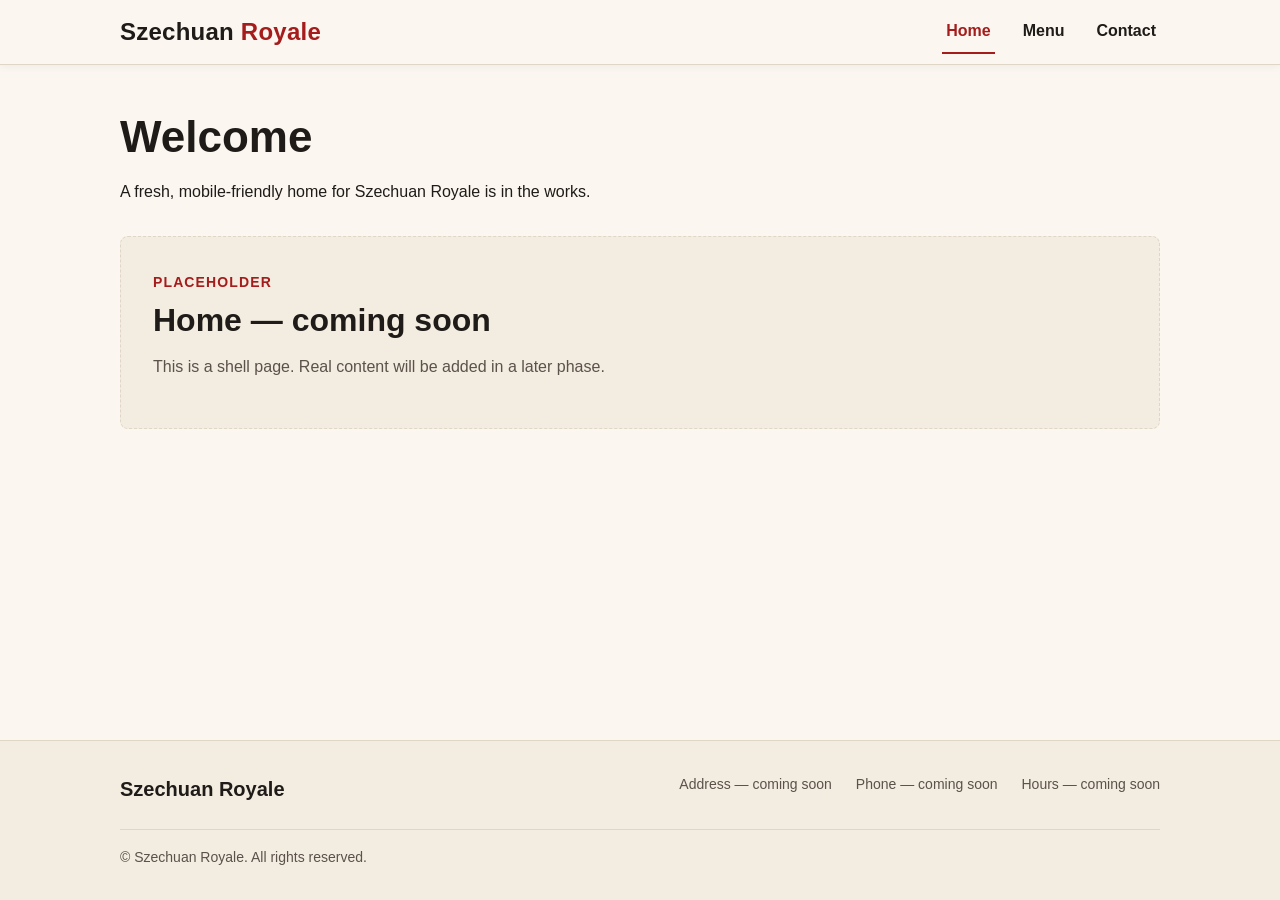
==== runs/szechuan-B1-1/index.html @ 6fc58c72 "feat(01-01): add design-token stylesheet and Home shell page - styles.css: :root CSS custom properti" ====
<!DOCTYPE html>
<html lang="en">
<head>
  <meta charset="UTF-8">
  <meta name="viewport" content="width=device-width, initial-scale=1.0">
  <title>Szechuan Royale — Home</title>
  <meta name="description" content="Szechuan Royale — a modern, mobile-friendly site (shell in progress).">
  <link rel="stylesheet" href="styles.css">
</head>
<body>
  <!-- ===== SHARED CHROME: HEADER/NAV (edit-all-three: keep byte-identical
       across index.html, menu.html, contact.html except the active link) ===== -->
  <header class="site-header">
    <div class="container site-header__inner">
      <a class="wordmark" href="index.html">Szechuan <span class="wordmark__accent">Royale</span></a>
      <button
        type="button"
        id="nav-toggle"
        class="nav-toggle"
        aria-controls="nav-menu"
        aria-expanded="false"
        aria-label="Open navigation menu">
        <span class="nav-toggle__bars" aria-hidden="true"></span>
      </button>
      <nav aria-label="Primary">
        <ul id="nav-menu" class="nav-menu">
          <li><a class="nav-menu__link is-active" href="index.html" aria-current="page">Home</a></li>
          <li><a class="nav-menu__link" href="menu.html">Menu</a></li>
          <li><a class="nav-menu__link" href="contact.html">Contact</a></li>
        </ul>
      </nav>
    </div>
  </header>
  <!-- ===== END SHARED CHROME: HEADER/NAV ===== -->

  <main class="site-main">
    <div class="container">
      <div class="page-intro">
        <h1>Welcome</h1>
        <p>A fresh, mobile-friendly home for Szechuan Royale is in the works.</p>
      </div>
      <section class="placeholder" aria-label="Home content placeholder">
        <span class="placeholder__label">Placeholder</span>
        <h2>Home — coming soon</h2>
        <p>This is a shell page. Real content will be added in a later phase.</p>
      </section>
    </div>
  </main>

  <!-- ===== SHARED CHROME: FOOTER (edit-all-three: keep byte-identical
       across index.html, menu.html, contact.html) ===== -->
  <footer class="site-footer">
    <div class="container site-footer__inner">
      <div class="site-footer__wordmark">Szechuan Royale</div>
      <ul class="site-footer__slots">
        <li class="site-footer__slot">Address — coming soon</li>
        <li class="site-footer__slot">Phone — coming soon</li>
        <li class="site-footer__slot">Hours — coming soon</li>
      </ul>
      <p class="site-footer__copyright">&copy; Szechuan Royale. All rights reserved.</p>
    </div>
  </footer>
  <!-- ===== END SHARED CHROME: FOOTER ===== -->

  <script src="nav.js"></script>
</body>
</html>
---- runs/szechuan-B1-1/styles.css ----
/* ==========================================================================
   Szechuan Royale — shared stylesheet (Phase 1 shell)
   Single design-system source: color / type / spacing tokens as CSS custom
   properties (D-04). System font stack only — no network webfont (D-03).
   Every later phase inherits these tokens; no hard-coded one-off values.
   ========================================================================== */

/* --------------------------------------------------------------------------
   Design tokens (:root) — color, type scale, spacing
   Palette: deep Szechuan red accent over warm neutrals (D-02). Red reserved
   for emphasis (links, accents, future CTA), not large fills.
   Contrast (WCAG AA, normal text needs >= 4.5:1):
     --color-text  #1f1b18 on --color-surface #fbf7f0  -> ~15.4:1  PASS
     --color-text  #1f1b18 on --color-surface-2 #f3ece0 -> ~13.9:1  PASS
     --color-accent #a51c1c on --color-surface #fbf7f0  -> ~6.6:1   PASS
     --color-surface #fbf7f0 on --color-accent #a51c1c  -> ~6.6:1   PASS (accent bg + light text)
     --color-muted #5a524b on --color-surface #fbf7f0   -> ~7.4:1   PASS
   -------------------------------------------------------------------------- */
:root {
  /* Color group */
  --color-accent: #a51c1c;          /* deep Szechuan red — emphasis only */
  --color-accent-strong: #7d1414;   /* darker red for hover/active */
  --color-surface: #fbf7f0;         /* warm off-white / cream page surface */
  --color-surface-2: #f3ece0;       /* slightly deeper warm neutral (footer, panels) */
  --color-text: #1f1b18;            /* near-black charcoal text */
  --color-muted: #5a524b;           /* muted warm gray for secondary text */
  --color-border: #e0d6c6;          /* subtle warm border/neutral */
  --color-on-accent: #fbf7f0;       /* light text placed on the red accent */

  /* Type scale group — system stack only (D-03), modular ~1.2 steps */
  --font-body: -apple-system, BlinkMacSystemFont, "Segoe UI", Roboto, Helvetica,
    Arial, "Noto Sans", sans-serif, "Apple Color Emoji", "Segoe UI Emoji";
  --font-display: "Segoe UI", -apple-system, BlinkMacSystemFont, Roboto,
    Helvetica, Arial, sans-serif;

  --text-sm: 0.875rem;   /* 14px */
  --text-base: 1rem;     /* 16px */
  --text-lg: 1.25rem;    /* 20px */
  --text-xl: 1.5rem;     /* 24px */
  --text-2xl: 2rem;      /* 32px */
  --text-3xl: 2.75rem;   /* 44px */
  --leading-tight: 1.15;
  --leading-normal: 1.6;

  /* Spacing scale group (rem, ~4px base grid) */
  --space-1: 0.25rem;
  --space-2: 0.5rem;
  --space-3: 0.75rem;
  --space-4: 1rem;
  --space-5: 1.5rem;
  --space-6: 2rem;
  --space-8: 3rem;

  /* Layout / misc tokens */
  --radius: 8px;
  --max-content: 68rem;
  --header-height: 4rem;
  --shadow-header: 0 1px 0 var(--color-border), 0 2px 8px rgba(31, 27, 24, 0.06);
}

/* --------------------------------------------------------------------------
   Base / reset
   -------------------------------------------------------------------------- */
*,
*::before,
*::after {
  box-sizing: border-box;
}

html {
  -webkit-text-size-adjust: 100%;
}

body {
  margin: 0;
  min-height: 100vh;
  display: flex;
  flex-direction: column;
  font-family: var(--font-body);
  font-size: var(--text-base);
  line-height: var(--leading-normal);
  color: var(--color-text);
  background-color: var(--color-surface);
}

h1,
h2,
h3 {
  font-family: var(--font-display);
  line-height: var(--leading-tight);
  color: var(--color-text);
  margin: 0 0 var(--space-4);
}

h1 {
  font-size: var(--text-3xl);
}

h2 {
  font-size: var(--text-2xl);
}

p {
  margin: 0 0 var(--space-4);
}

a {
  color: var(--color-accent);
  text-decoration: none;
}

a:hover,
a:focus {
  color: var(--color-accent-strong);
  text-decoration: underline;
}

:focus-visible {
  outline: 3px solid var(--color-accent);
  outline-offset: 2px;
}

img {
  max-width: 100%;
  height: auto;
}

/* Shared content container */
.container {
  width: 100%;
  max-width: var(--max-content);
  margin-inline: auto;
  padding-inline: var(--space-5);
}

/* --------------------------------------------------------------------------
   Sticky header + desktop nav (D-05): wordmark left, links inline right
   -------------------------------------------------------------------------- */
.site-header {
  position: sticky;
  top: 0;
  z-index: 100;
  background-color: var(--color-surface);
  box-shadow: var(--shadow-header);
}

.site-header__inner {
  display: flex;
  align-items: center;
  justify-content: space-between;
  gap: var(--space-4);
  min-height: var(--header-height);
  padding-block: var(--space-2);
}

.wordmark {
  font-family: var(--font-display);
  font-size: var(--text-xl);
  font-weight: 700;
  letter-spacing: 0.01em;
  color: var(--color-text);
  text-decoration: none;
  white-space: nowrap;
}

.wordmark:hover,
.wordmark:focus {
  color: var(--color-accent);
  text-decoration: none;
}

.wordmark__accent {
  color: var(--color-accent);
}

/* Hamburger toggle button — hidden on desktop, shown on mobile (Task 3) */
.nav-toggle {
  display: none;
  align-items: center;
  justify-content: center;
  width: 2.75rem;
  height: 2.75rem;
  padding: 0;
  border: 1px solid var(--color-border);
  border-radius: var(--radius);
  background-color: var(--color-surface);
  color: var(--color-text);
  cursor: pointer;
}

.nav-toggle:hover {
  border-color: var(--color-accent);
}

.nav-toggle__bars,
.nav-toggle__bars::before,
.nav-toggle__bars::after {
  display: block;
  width: 1.25rem;
  height: 2px;
  background-color: currentColor;
  content: "";
}

.nav-toggle__bars {
  position: relative;
}

.nav-toggle__bars::before {
  position: absolute;
  top: -6px;
}

.nav-toggle__bars::after {
  position: absolute;
  top: 6px;
}

/* Nav menu — inline list on desktop */
.nav-menu {
  display: flex;
  align-items: center;
  gap: var(--space-5);
  margin: 0;
  padding: 0;
  list-style: none;
}

.nav-menu__link {
  display: inline-block;
  padding: var(--space-2) var(--space-1);
  font-size: var(--text-base);
  font-weight: 600;
  color: var(--color-text);
  text-decoration: none;
  border-bottom: 2px solid transparent;
}

.nav-menu__link:hover,
.nav-menu__link:focus {
  color: var(--color-accent);
  text-decoration: none;
  border-bottom-color: var(--color-border);
}

/* Active-page indication (D-08) — driven by aria-current + .is-active */
.nav-menu__link.is-active,
.nav-menu__link[aria-current="page"] {
  color: var(--color-accent);
  border-bottom-color: var(--color-accent);
}

/* --------------------------------------------------------------------------
   Main content
   -------------------------------------------------------------------------- */
.site-main {
  flex: 1 0 auto;
  padding-block: var(--space-8);
}

.page-intro {
  margin-bottom: var(--space-6);
}

.placeholder {
  padding: var(--space-6);
  border: 1px dashed var(--color-border);
  border-radius: var(--radius);
  background-color: var(--color-surface-2);
  color: var(--color-muted);
}

.placeholder__label {
  display: inline-block;
  margin-bottom: var(--space-2);
  font-size: var(--text-sm);
  font-weight: 700;
  text-transform: uppercase;
  letter-spacing: 0.08em;
  color: var(--color-accent);
}

/* --------------------------------------------------------------------------
   Footer scaffold (D-12 / D-13) — wordmark + copyright + placeholder slots.
   NO real address / phone / hours here in Phase 1.
   -------------------------------------------------------------------------- */
.site-footer {
  flex-shrink: 0;
  margin-top: var(--space-8);
  padding-block: var(--space-6);
  background-color: var(--color-surface-2);
  border-top: 1px solid var(--color-border);
  color: var(--color-muted);
  font-size: var(--text-sm);
}

.site-footer__inner {
  display: flex;
  flex-wrap: wrap;
  gap: var(--space-5);
  justify-content: space-between;
}

.site-footer__wordmark {
  font-family: var(--font-display);
  font-size: var(--text-lg);
  font-weight: 700;
  color: var(--color-text);
}

.site-footer__slots {
  display: flex;
  flex-wrap: wrap;
  gap: var(--space-5);
  margin: 0;
  padding: 0;
  list-style: none;
}

.site-footer__slot {
  min-width: 8rem;
}

.site-footer__copyright {
  width: 100%;
  margin: 0;
  padding-top: var(--space-4);
  border-top: 1px solid var(--color-border);
}
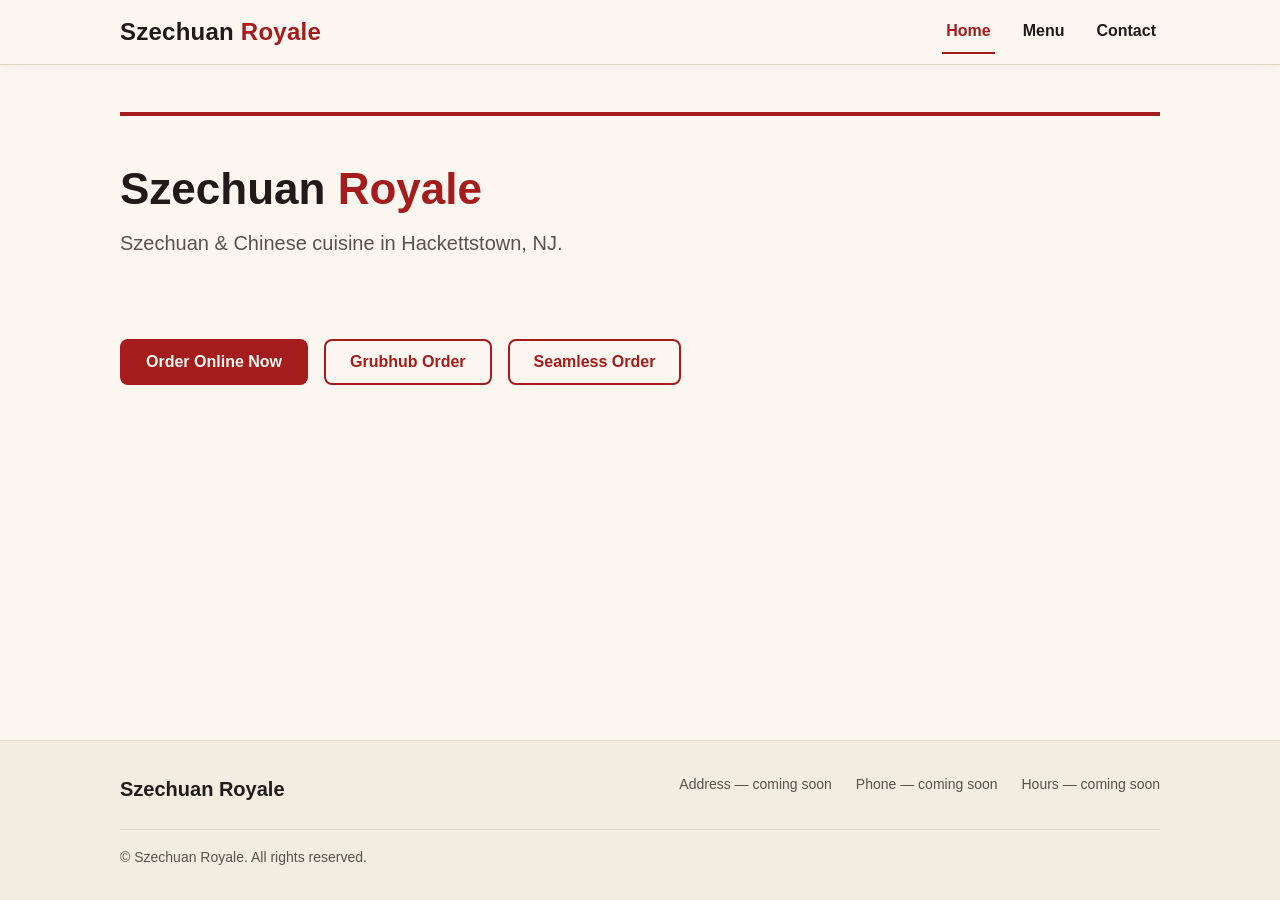
==== commit 4dd572fe: "feat(02-01): add home hero + verified ordering CTA (smoke-check GREEN) - index.html <main>: CSS-only" ====
--- a/runs/szechuan-B1-1/index.html
+++ b/runs/szechuan-B1-1/index.html
@@ -35,14 +35,20 @@
 
   <main class="site-main">
     <div class="container">
-      <div class="page-intro">
-        <h1>Welcome</h1>
-        <p>A fresh, mobile-friendly home for Szechuan Royale is in the works.</p>
-      </div>
-      <section class="placeholder" aria-label="Home content placeholder">
-        <span class="placeholder__label">Placeholder</span>
-        <h2>Home — coming soon</h2>
-        <p>This is a shell page. Real content will be added in a later phase.</p>
+      <section class="hero">
+        <h1 class="hero__title">Szechuan <span class="accent">Royale</span></h1>
+        <p class="hero__tagline">Szechuan &amp; Chinese cuisine in Hackettstown, NJ.</p>
+      </section>
+      <section class="cta-group" aria-label="Order online">
+        <a class="btn btn--primary"
+           href="https://order.mealkeyway.com/merchant/697a4f754551584c38385230584f427631595a526e413d3d/main"
+           target="_blank" rel="noopener noreferrer">Order Online Now<span class="u-visually-hidden"> (opens in a new tab)</span></a>
+        <a class="btn btn--secondary"
+           href="https://www.grubhub.com/restaurant/szechuan-royale-470-schooleys-mountain-rd-ste-3-hackettstown/402532?utm_source=google&amp;utm_medium=organic&amp;utm_campaign=place-action-link"
+           target="_blank" rel="noopener noreferrer">Grubhub Order<span class="u-visually-hidden"> (opens in a new tab)</span></a>
+        <a class="btn btn--secondary"
+           href="https://www.seamless.com/menu/szechuan-royale-470-schooleys-mountain-rd-ste-3-hackettstown/402532?utm_source=google&amp;utm_medium=organic&amp;utm_campaign=place-action-link"
+           target="_blank" rel="noopener noreferrer">Seamless Order<span class="u-visually-hidden"> (opens in a new tab)</span></a>
       </section>
     </div>
   </main>
--- a/runs/szechuan-B1-1/styles.css
+++ b/runs/szechuan-B1-1/styles.css
@@ -327,3 +327,178 @@
   padding-top: var(--space-4);
   border-top: 1px solid var(--color-border);
 }
+
+/* --------------------------------------------------------------------------
+   Responsive states (SITE-02) — mobile hamburger vs. desktop inline nav.
+   Breakpoint: 720px. Below it the nav collapses; above it links are inline.
+
+   Progressive enhancement (D-06): the collapsed/hidden state depends on the
+   `.js-nav` class that nav.js adds to <body> only when JS runs. With JS
+   DISABLED, `.js-nav` is never set, so at mobile width the links stay visible
+   (stacked) and remain fully reachable — navigation never requires JS.
+   -------------------------------------------------------------------------- */
+@media (max-width: 720px) {
+  .site-header__inner {
+    flex-wrap: wrap;
+  }
+
+  /* No-JS baseline at mobile width: menu is a visible, stacked list;
+     the toggle button stays hidden (it would do nothing without JS). */
+  .nav-menu {
+    flex-basis: 100%;
+    flex-direction: column;
+    align-items: flex-start;
+    gap: 0;
+    margin-top: var(--space-2);
+    border-top: 1px solid var(--color-border);
+  }
+
+  .nav-menu__link {
+    display: block;
+    width: 100%;
+    padding: var(--space-3) var(--space-1);
+    border-bottom: 2px solid transparent;
+  }
+
+  /* JS enabled: reveal the hamburger and collapse the menu by default,
+     opening only when nav.js sets .is-open (paired with aria-expanded). */
+  .js-nav .nav-toggle {
+    display: inline-flex;
+  }
+
+  .js-nav .nav-menu {
+    display: none;
+  }
+
+  .js-nav .nav-menu.is-open {
+    display: flex;
+  }
+
+  /* Ordering CTA stacks full-width on narrow viewports so the primary CTA
+     stays reachable and above the fold at ~375px (D-05, Pitfall 4). */
+  .cta-group {
+    flex-direction: column;
+    align-items: stretch;
+  }
+
+  .btn {
+    text-align: center;
+  }
+
+  /* Keep the hero compact on mobile so the primary CTA does not fall below
+     the fold (constrain padding via spacing tokens). */
+  .hero {
+    padding-block: var(--space-6);
+  }
+}
+
+/* Desktop: ensure the toggle never shows and links stay inline. */
+@media (min-width: 721px) {
+  .nav-toggle {
+    display: none;
+  }
+
+  .nav-menu {
+    display: flex;
+  }
+}
+
+/* --------------------------------------------------------------------------
+   Phase 2 — Home hero + reusable ordering CTA button component (D-01/D-04/D-06)
+   CSS-only (no imagery, no JS). Built entirely from the :root design tokens
+   above — no new hex/px literals (utility clip-rect mechanics excepted).
+   -------------------------------------------------------------------------- */
+
+/* CSS-only hero: warm-neutral surface with a deep-red accent band. Body/hero
+   text stays dark on the cream surface for AA; the red is an accent, not a
+   large fill behind text (D-03). */
+.hero {
+  padding-block: var(--space-8);
+  margin-bottom: var(--space-6);
+  background-color: var(--color-surface);
+  border-top: 4px solid var(--color-accent);
+}
+
+.hero__title {
+  font-size: var(--text-3xl);
+  font-family: var(--font-display);
+  margin-bottom: var(--space-3);
+}
+
+/* Accent word mirrors the header wordmark treatment (.wordmark__accent). */
+.hero__title .accent {
+  color: var(--color-accent);
+}
+
+.hero__tagline {
+  color: var(--color-muted);
+  font-size: var(--text-lg);
+  margin-bottom: 0;
+}
+
+/* Reusable button component (D-06) — consumed by the three ordering anchors
+   and reused by Phase 3 (MENU-02). Token-only values. */
+.btn {
+  display: inline-block;
+  padding: var(--space-3) var(--space-5);
+  border: 2px solid transparent;
+  border-radius: var(--radius);
+  font-family: var(--font-display);
+  font-size: var(--text-base);
+  font-weight: 700;
+  line-height: var(--leading-tight);
+  text-decoration: none;
+}
+
+/* Primary: filled deep-red with light text — the one verified light-on-red
+   pair (~6.6:1 AA PASS). */
+.btn--primary {
+  background-color: var(--color-accent);
+  color: var(--color-on-accent);
+}
+
+.btn--primary:hover,
+.btn--primary:focus {
+  background-color: var(--color-accent-strong);
+  color: var(--color-on-accent);
+  text-decoration: none;
+}
+
+/* Secondary: accent text + accent border on the LIGHT surface — never light
+   text on a pale tint (Pitfall 1). Accent-on-cream ~6.6:1 AA PASS. */
+.btn--secondary {
+  background-color: var(--color-surface);
+  color: var(--color-accent);
+  border-color: var(--color-accent);
+}
+
+.btn--secondary:hover,
+.btn--secondary:focus {
+  color: var(--color-accent-strong);
+  border-color: var(--color-accent-strong);
+  text-decoration: none;
+}
+
+/* CTA row: primary first, wraps on narrow viewports (stacks in the 720px
+   block above). */
+.cta-group {
+  display: flex;
+  flex-wrap: wrap;
+  gap: var(--space-4);
+  margin-top: var(--space-6);
+}
+
+/* Visually-hidden utility (WCAG G201 "(opens in a new tab)" hint). Standard
+   1px clip-rect / sr-only pattern — utility mechanics, not design tokens. */
+.u-visually-hidden {
+  position: absolute;
+  width: 1px;
+  height: 1px;
+  margin: -1px;
+  padding: 0;
+  border: 0;
+  overflow: hidden;
+  clip: rect(0 0 0 0);
+  clip-path: inset(50%);
+  white-space: nowrap;
+}
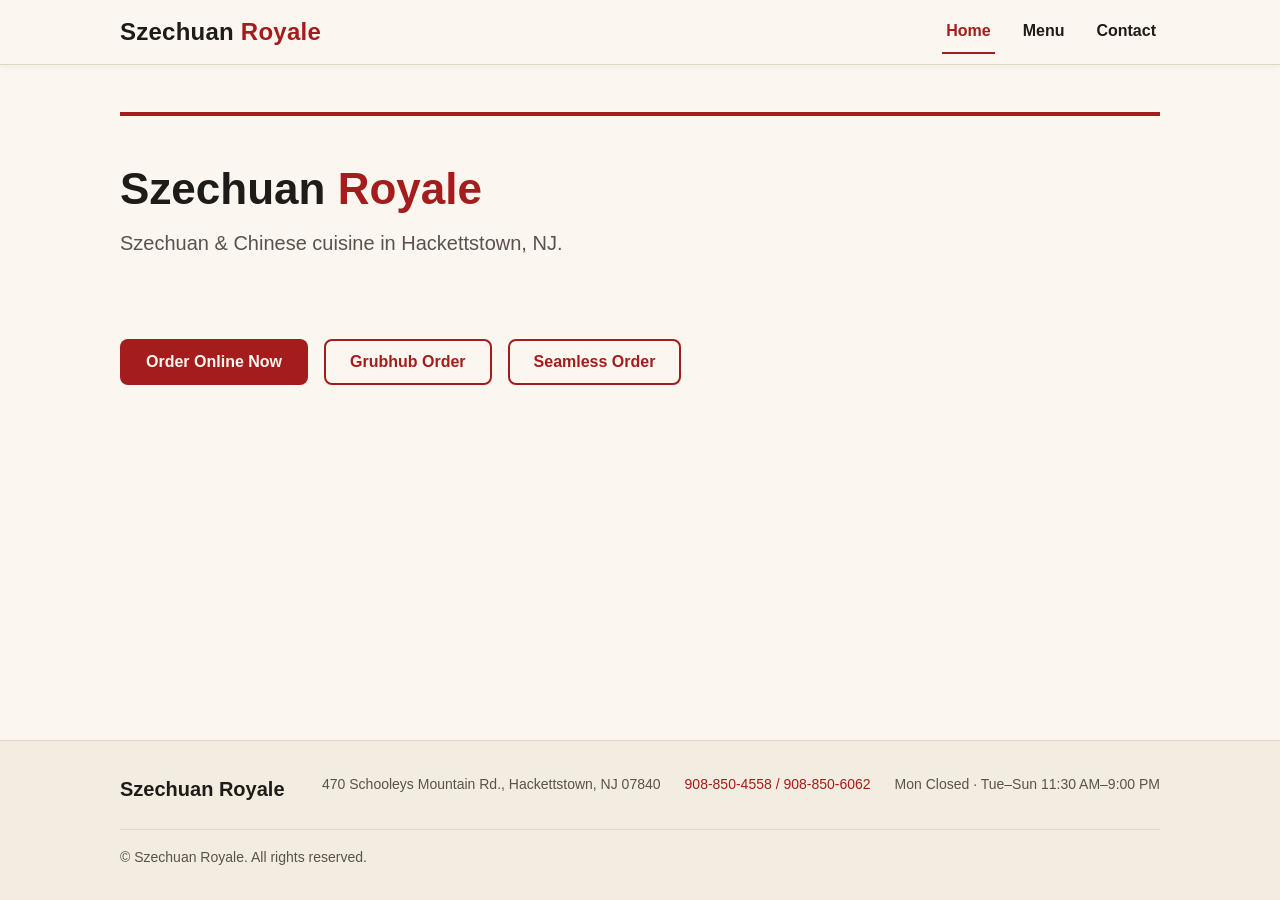
==== commit 75bf1847: "feat(04-01): fill all three footers with verbatim contact content (FIDL-01) - Replace the three "com" ====
--- a/runs/szechuan-B1-1/index.html
+++ b/runs/szechuan-B1-1/index.html
@@ -44,10 +44,10 @@
            href="https://order.mealkeyway.com/merchant/697a4f754551584c38385230584f427631595a526e413d3d/main"
            target="_blank" rel="noopener noreferrer">Order Online Now<span class="u-visually-hidden"> (opens in a new tab)</span></a>
         <a class="btn btn--secondary"
-           href="https://www.grubhub.com/restaurant/szechuan-royale-470-schooleys-mountain-rd-ste-3-hackettstown/402532?utm_source=google&amp;utm_medium=organic&amp;utm_campaign=place-action-link"
+           href="https://www.grubhub.com/restaurant/szechuan-royale-470-schooleys-mountain-rd-hackettstown/6858288"
            target="_blank" rel="noopener noreferrer">Grubhub Order<span class="u-visually-hidden"> (opens in a new tab)</span></a>
         <a class="btn btn--secondary"
-           href="https://www.seamless.com/menu/szechuan-royale-470-schooleys-mountain-rd-ste-3-hackettstown/402532?utm_source=google&amp;utm_medium=organic&amp;utm_campaign=place-action-link"
+           href="https://www.seamless.com/menu/szechuan-royale-470-schooleys-mountain-rd-hackettstown/6858288"
            target="_blank" rel="noopener noreferrer">Seamless Order<span class="u-visually-hidden"> (opens in a new tab)</span></a>
       </section>
     </div>
@@ -59,9 +59,9 @@
     <div class="container site-footer__inner">
       <div class="site-footer__wordmark">Szechuan Royale</div>
       <ul class="site-footer__slots">
-        <li class="site-footer__slot">Address — coming soon</li>
-        <li class="site-footer__slot">Phone — coming soon</li>
-        <li class="site-footer__slot">Hours — coming soon</li>
+        <li class="site-footer__slot">470 Schooleys Mountain Rd., Hackettstown, NJ 07840</li>
+        <li class="site-footer__slot"><a href="tel:+19088504558">908-850-4558 / 908-850-6062</a></li>
+        <li class="site-footer__slot">Mon Closed · Tue–Sun 11:30 AM–9:00 PM</li>
       </ul>
       <p class="site-footer__copyright">&copy; Szechuan Royale. All rights reserved.</p>
     </div>
--- a/runs/szechuan-B1-1/styles.css
+++ b/runs/szechuan-B1-1/styles.css
@@ -502,3 +502,63 @@
   clip-path: inset(50%);
   white-space: nowrap;
 }
+
+/* --------------------------------------------------------------------------
+   Phase 3 — Menu dish highlights. Token-only. Dark text on the warm panel
+   (never light text on a pale tint — Phase-2 Pitfall 1). Reuses the
+   .btn / .cta-group / .u-visually-hidden components above unchanged.
+   -------------------------------------------------------------------------- */
+.dish-list {
+  list-style: none;
+  margin: 0 0 var(--space-6);
+  padding: 0;
+  display: flex;
+  flex-direction: column;
+  gap: var(--space-3);
+}
+.dish-list li {
+  padding: var(--space-3) var(--space-4);
+  background-color: var(--color-surface-2);   /* warm neutral panel */
+  border-left: 3px solid var(--color-accent); /* red accent bar (emphasis, not a large fill) */
+  border-radius: var(--radius);
+  font-family: var(--font-display);
+  font-size: var(--text-lg);
+  color: var(--color-text);                   /* dark-on-panel ~13.9:1 AA PASS */
+}
+.menu-note {
+  color: var(--color-muted);                  /* muted framing line under the H1 */
+}
+
+/* --------------------------------------------------------------------------
+   Phase 4 — Contact details list. Token-only. Dark values on the cream
+   surface (~15.4:1 AA PASS); muted labels (~7.4:1 AA PASS). Reuses the
+   .u-visually-hidden utility and existing spacing/type/color tokens; no new
+   hex/px literals. tel: and map anchors are plain <a> (work with JS off).
+   -------------------------------------------------------------------------- */
+.contact-details {
+  margin: 0;
+  padding: 0;
+  display: flex;
+  flex-direction: column;
+  gap: var(--space-3);
+}
+.contact-details__row {
+  padding: var(--space-3) var(--space-4);
+  background-color: var(--color-surface-2);   /* warm neutral panel */
+  border-left: 3px solid var(--color-accent); /* red accent bar (emphasis, not a large fill) */
+  border-radius: var(--radius);
+}
+.contact-details__label {
+  margin: 0 0 var(--space-1);
+  font-size: var(--text-sm);
+  font-weight: 700;
+  text-transform: uppercase;
+  letter-spacing: 0.08em;
+  color: var(--color-muted);                  /* muted label ~7.4:1 AA PASS */
+}
+.contact-details__value {
+  margin: 0;
+  font-family: var(--font-display);
+  font-size: var(--text-lg);
+  color: var(--color-text);                   /* dark-on-panel ~13.9:1 AA PASS */
+}
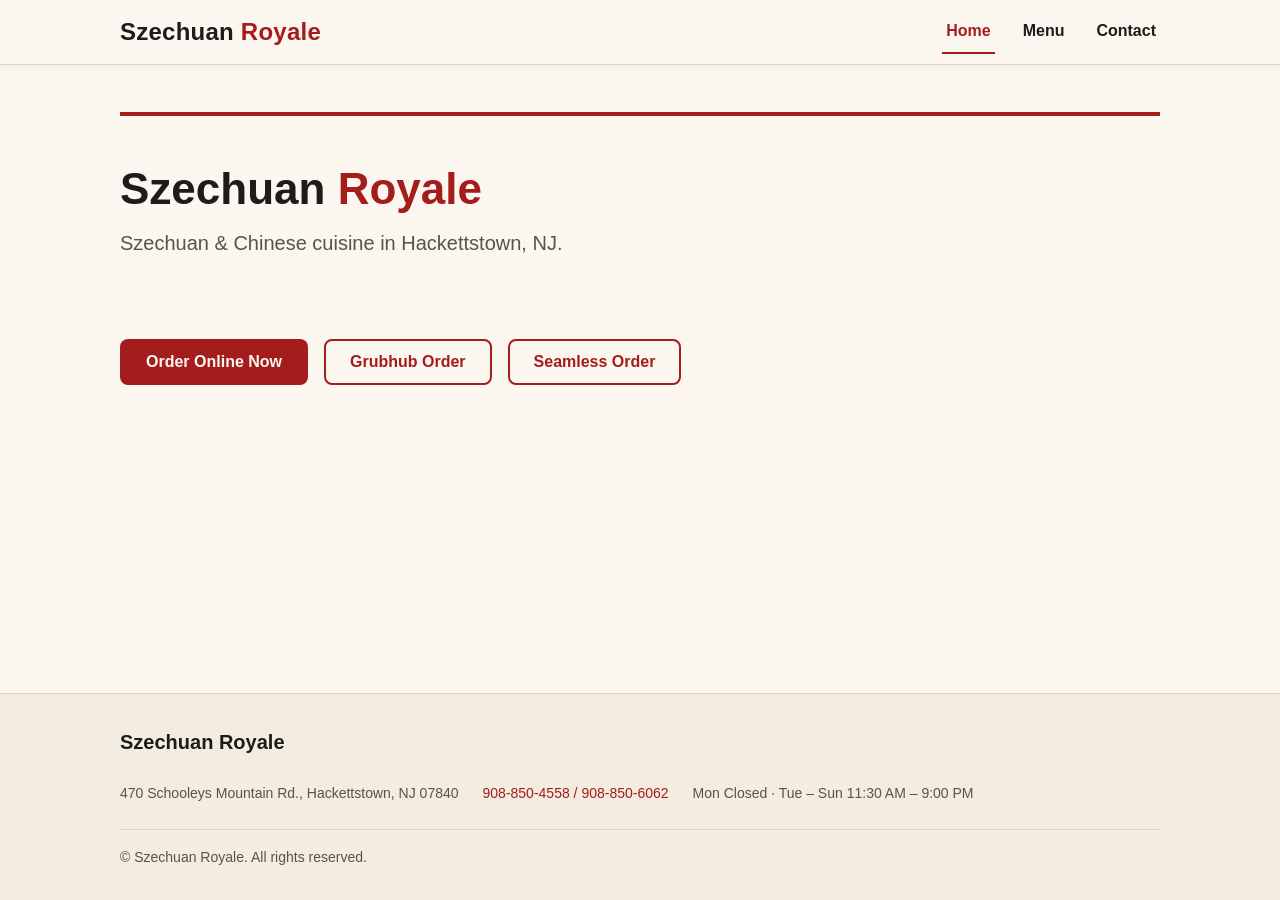
==== commit e0686575: "feat(04-01): set canonical spaced hours form confirmed against source - Replace working-default unsp" ====
--- a/runs/szechuan-B1-1/index.html
+++ b/runs/szechuan-B1-1/index.html
@@ -61,7 +61,7 @@
       <ul class="site-footer__slots">
         <li class="site-footer__slot">470 Schooleys Mountain Rd., Hackettstown, NJ 07840</li>
         <li class="site-footer__slot"><a href="tel:+19088504558">908-850-4558 / 908-850-6062</a></li>
-        <li class="site-footer__slot">Mon Closed · Tue–Sun 11:30 AM–9:00 PM</li>
+        <li class="site-footer__slot">Mon Closed · Tue – Sun 11:30 AM – 9:00 PM</li>
       </ul>
       <p class="site-footer__copyright">&copy; Szechuan Royale. All rights reserved.</p>
     </div>
